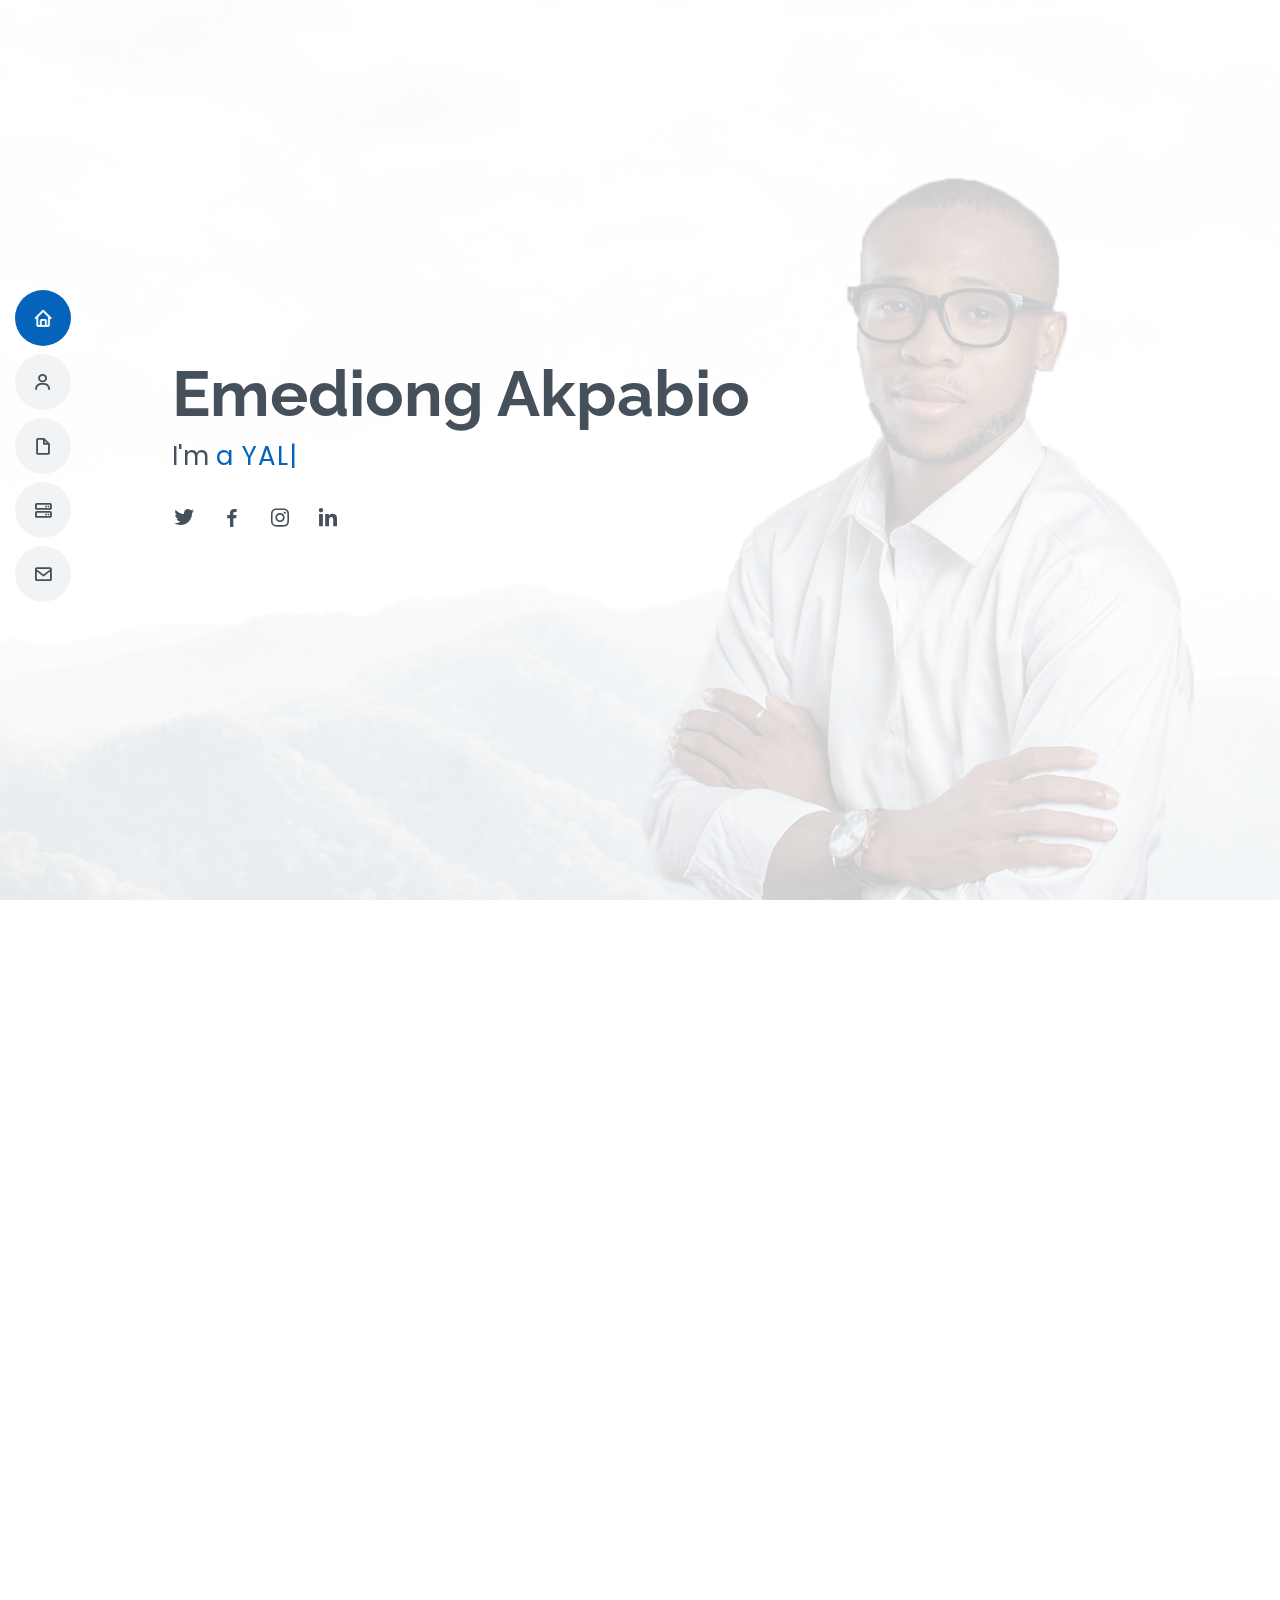
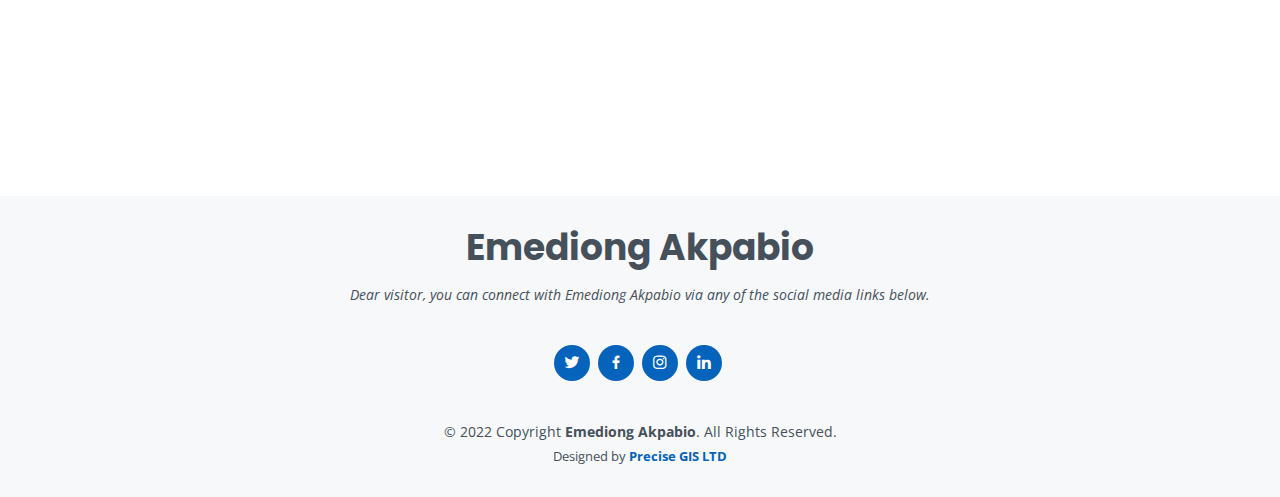
==== index.html @ 91c38437 "updates" ====
<!DOCTYPE html>
<html lang="en">

<head>
  <meta charset="utf-8">
  <meta content="width=device-width, initial-scale=1.0" name="viewport">

  <title>Emediong Akpabio</title>
  <meta content="Human & Gender Rights Activist | Member, African Union - UNICEF YRG | Child Protection || Member, FII Geneva |
  Talks about #policyreform and #genderequality" name="description">
  <meta content="" name="keywords">

  <!-- Favicons -->
  <link href="assets/img/favicon.svg" rel="icon">
  <link href="assets/img/apple-touch-icon.svg" rel="apple-touch-icon">

  <!-- Google Fonts -->
  <link href="https://fonts.googleapis.com/css?family=Open+Sans:300,300i,400,400i,600,600i,700,700i|Raleway:300,300i,400,400i,500,500i,600,600i,700,700i|Poppins:300,300i,400,400i,500,500i,600,600i,700,700i" rel="stylesheet">

  <!-- Vendor CSS Files -->
  <link href="assets/vendor/aos/aos.css" rel="stylesheet">
  <link href="assets/vendor/bootstrap/css/bootstrap.min.css" rel="stylesheet">
  <link href="assets/vendor/bootstrap-icons/bootstrap-icons.css" rel="stylesheet">
  <link href="assets/vendor/boxicons/css/boxicons.min.css" rel="stylesheet">
  <link href="assets/vendor/glightbox/css/glightbox.min.css" rel="stylesheet">
  <link href="assets/vendor/swiper/swiper-bundle.min.css" rel="stylesheet">

  <!-- Template Main CSS File -->
  <link href="assets/css/style.css" rel="stylesheet">

  <!-- =======================================================
  * Template Name: MyResume - v4.7.0
  * Template URL: https://bootstrapmade.com/free-html-bootstrap-template-my-resume/
  * Author: BootstrapMade.com
  * License: https://bootstrapmade.com/license/
  ======================================================== -->
</head>

<body>

  <!-- ======= Mobile nav toggle button ======= -->
  <!-- <button type="button" class="mobile-nav-toggle d-xl-none"><i class="bi bi-list mobile-nav-toggle"></i></button> -->
  <i class="bi bi-list mobile-nav-toggle d-xl-none"></i>
  <!-- ======= Header ======= -->
  <header id="header" class="d-flex flex-column justify-content-center">

    <!-- <div id="logo">
      
      <a href="index.html"><img src="assets/img/logo.svg" alt="" style="height: 30px; width: 118;"></a>
    </div> -->
    
    <nav id="navbar" class="navbar nav-menu">
      <ul>
        <li><a href="#hero" class="nav-link scrollto active"><i class="bx bx-home"></i> <span>Home</span></a></li>
        <li><a href="#about" class="nav-link scrollto"><i class="bx bx-user"></i> <span>About</span></a></li>
        <li><a href="#facts" class="nav-link scrollto"><i class="bx bx-file-blank"></i> <span>Campaign & Advocacy</span></a></li>
        <!-- <li><a href="#portfolio" class="nav-link scrollto"><i class="bx bx-book-content"></i> <span>Portfolio</span></a></li> -->
        <li><a href="#services" class="nav-link scrollto"><i class="bx bx-server"></i> <span>Donate</span></a></li>
        <li><a href="#contact" class="nav-link scrollto"><i class="bx bx-envelope"></i> <span>Contact</span></a></li>
      </ul>
    </nav><!-- .nav-menu -->

  </header><!-- End Header -->

  <!-- ======= Hero Section ======= -->
  <section id="hero" class="d-flex flex-column justify-content-center">
    <div class="container" data-aos="zoom-in" data-aos-delay="100">
      <h1>Emediong Akpabio</h1>
      <p>I'm <span class="typed" data-typed-items="a YALI RLC West Africa fellow, a Youth in Motion fellow, a CivicHive fellow, a FII Geneva Member, an African Union Youth"></span></p>
      <div class="social-links">
        <a href="https://twitter.com/EmediongAkpabio" class="twitter" target="_blank"><i class="bx bxl-twitter"></i></a>
        <a href="https://facebook.com/emediong.akpabio" class="facebook" target="_blank"><i class="bx bxl-facebook"></i></a>
        <a href="https://instagram.com/emediong_aa" class="instagram" target="_blank"><i class="bx bxl-instagram"></i></a>
        <!-- <a href="#" class="google-plus"><i class="bx bxl-skype"></i></a> -->
        <a href="https://www.linkedin.com/in/emediongakpabio" class="linkedin" target="_blank"><i class="bx bxl-linkedin"></i></a>
      </div>
    </div>
  </section><!-- End Hero -->

  <main id="main">

    <!-- ======= About Section ======= -->
    <section id="about" class="about">
      <div class="container" data-aos="fade-up">

        <div class="section-title">
          <h2>About</h2>
          <p>Emediong Akpabio is a human rights and gender activist who has worked on cross-cutting issues in the development space. His advocacy has covered areas of gender equality, human rights, peace and security, child protection, intersectional feminism and social justice.</p>
        </div>

        <div class="row">
          <div class="col-lg-4">
            <img src="assets/img/profile-img.jpg" class="img-fluid" alt="">
          </div>
          <div class="col-lg-8 pt-4 pt-lg-0 content">
            <h3>Emediong Akpabio</h3>
            <br>
            <!-- <p class=" p fst-italic">
              Emediong Akpabio is a human rights and gender activist who has worked on cross-cutting issues in the development space. His advocacy has covered areas of gender equality, human rights, peace and security, child protection, intersectional feminism and social justice. 
            </p> -->
            <div class="row">
              <div class="col-lg-6">
                <ul>
                  <!-- <li><i class="bi bi-chevron-right"></i> <strong>Birthday:</strong> <span>1st May</span></li> -->
                  <li><i class="bi bi-chevron-right"></i> <strong>Email:</strong> <span>emediongmax@gmail.com</span></li>
                  <li><i class="bi bi-chevron-right"></i> <strong>Website:</strong> <span>www.emediongakpabio.com</span></li>
                  <!-- <li><i class="bi bi-chevron-right"></i> <strong>Phone:</strong> <span>+234 818 455 4433</span></li> -->
                  <li><i class="bi bi-chevron-right"></i> <strong>LGA:</strong> <span>Uruan LGA</span></li>
                  <li><i class="bi bi-chevron-right"></i> <strong>Political Ambition:</strong> <span>Member Representing Uruan State Constituency</span></li>
                </ul>
              </div>
              <div class="col-lg-6">
                <ul>
                  <!-- <li><i class="bi bi-chevron-right"></i> <strong>Age:</strong> <span>30</span></li>
                  <li><i class="bi bi-chevron-right"></i> <strong>Degree:</strong> <span>Master</span></li>
                  <li><i class="bi bi-chevron-right"></i> <strong>PhEmailone:</strong> <span>email@example.com</span></li>
                  <li><i class="bi bi-chevron-right"></i> <strong>Freelance:</strong> <span>Available</span></li> -->
                </ul>
              </div>
            </div>
            <!-- <h4>Leadership</h4>
            <p>
              <i class="bi bi-chevron-right"></i><b>Coordinator</b>, United States Government Exchange Alumni Association in Oyo State.<br>
              <i class="bi bi-chevron-right"></i><b>President</b>, YALI RLC Nigeria.<br>
              <i class="bi bi-chevron-right"></i><b>Speaker</b>, Faculty of Environmental Students Association (FESSA) University of Uyo 2015.
            </p> -->
          </div>
        </div><br><br><br>

        <div class="section-title ">
          <!-- <h2>His Political Ambition</h2> -->
          <p
            style="font-weight: 700;
            font-size: 26px;
            color: #728394;
            float:left">
            Emediong's Political Ambition
          </p><br><br>
          <p style="text-align: justify;
          text-justify: inter-word;">Emediong is an aspiring diplomat and global young leader who has served in many leadership positions in Nigeria and Africa and is currently building a community of over 230 young changemakers and aspring diplomats from 16 countries for peer-peer learning, Idea sharing and collaboration.
          </p><br>
          <button class="btn btn-outline-primary" style="float: left; text-justify: inter-word;" type="button" ><a href="ambition.html" target="_blank">Click here to learn more...</a>
          
          </button>
          
        </div>

        
     

      </div>
    </section>
    <!-- End About Section -->

    <!-- Leadership -->
    <section id="about" class="about">
      <div class="container" data-aos="fade-up">

        <div class="section-title">
          <h2>Leadership</h2>
          <p>"If your actions inspire others to dream more, learn more, do more and become more, you are a leader."
            -John Quincy Adams
          </p>
        </div>

        <div class="row">
          <!-- <div class="col-lg-4">
            <img src="assets/img/profile-img.jpg" class="img-fluid" alt="">
          </div> -->
          <div class=" content">
            <!-- <h3>Emediong Akpabio</h3>
            <p class="fst-italic">
              Lorem ipsum dolor sit amet, consectetur adipiscing elit, sed do eiusmod tempor incididunt ut labore et dolore
              magna aliqua.
            </p> -->
            <div class="row">
              <div class="col">
                <ul class="info">
                  <li><i class="bi bi-check-circle"></i>Coordinator, United States Government Exchange Alumni Association in Oyo State.</li>
                  <li><i class="bi bi-check-circle"></i>Advisory Board Member, YALI RLC Nigeria.<br>
                  <li><i class="bi bi-check-circle"></i>Speaker, Faculty of Environmental Students Association (FESSA) University of Uyo 2015.
                 
                </ul>
              </div>
              
            </div>
            <br><br>
            <h4 class="pa">PROJECTS</h4>

            <div class="row">
              <div class="col">
                <ul class="info">
                  <li><i class="bi bi-check-circle"></i>Assessing the status of children's rights in Nigeria</li>
                  
                 
                </ul>
              </div>
              
            </div>
            
          </div>
        </div>
      </div>
    </section>

    <!--End of Leadership -->

    <!-- ======= Campaigns & Avocacy Section ======= -->
    <section id="facts" class="about">
      <div class="container" data-aos="fade-up">

        <div class="section-title">
          <h2>Campaign & Advocacy</h2>
          <p>"My ambition is a statement of purpose for every young person out there"</p>
        </div>

        <div class="row">
          <div class="col-lg-4">
            <img src="assets/img/campaign-img.jpeg"  class="img-fluid" alt="">
          </div>
          <div class="col-lg-8 pt-4 pt-lg-0 content">
            <!-- <h3>Emediong Akpabio</h3>
            <p class="fst-italic">
              Lorem ipsum dolor sit amet, consectetur adipiscing elit, sed do eiusmod tempor incididunt ut labore et dolore
              magna aliqua.
            </p> -->
            <div class="row">
              <div class="col">
                <ul class="info">
                  <li><i class="bi bi-check-circle"></i> African Charter on the Rights and Welfare of the Child (ACRWC30)</li>
                  <li><i class="bi bi-check-circle"></i> Nigeria Digital Rights and Freedom Bill</li>
                  <li><i class="bi bi-check-circle"></i> African Charter for Democracy Election Governance (ACDEG)</li>
                  <li><i class="bi bi-check-circle"></i> United Nations Security Council Resolution 2250
                  <li><i class="bi bi-check-circle"></i> African Union Youth Charter</li>
                  <li><i class="bi bi-check-circle"></i> End Child Marriage (Agenda2030 & 2063)</li>
                  <li><i class="bi bi-check-circle"></i> AKDF Bill, Silencing the Guns</li>
                  <li><i class="bi bi-check-circle"></i> Not - too - young - to - Run Bill</li>
                </ul>
              </div>
              
            </div>
            
          </div>
        </div>
      </div>
    </section>
    <!-- End Facts Section -->

    <!-- Leadership -->
    <section id="about" class="about">
      <div class="container" data-aos="fade-up">

        <div class="section-title">
          <h2>Articles & Reports</h2>
          <p>
            Emediong Akpabio has co-authored some articles and He is a member of the African Union UNICEF Youth Reference Group which supports multilateral strategy towards protecting children from early child marriage in Africa.
          </p>
        </div>

        <div class="row">
          <div class="content">
            <div class="row">
              <div>
                <ul class="info">
                  <li><i class="bi bi-check-circle"></i>
                    <a href="https://www.rightsofequality.com/feminists-lens-on-impact-of-the-african-continental-free-trade-agreement-affcta-on-women-gender-mainstreaming/" target="_blank">
                    Feminists Lens On Impact Of The African Continental Free Trade Agreement (AfCFTA) On Women: Gender Mainstreaming.
                    </a>
                  </li>
                  <li><i class="bi bi-check-circle"></i>
                    <a href="https://www.researchgate.net/publication/344748868_IAPSS-UN75_Consultation_Report_on_Youth_Peace_and_Development_in_Africa" target="_blank">
                    Youth, Peace and Development in Africa, Contributor, IAPSS-UN75 Virtual Dialogue
                    </a>
                  </li>
                  <li><i class="bi bi-check-circle"></i>
                    <a href="https://politics4her.com/2021/06/08/turkey-slams-on-women-a-basic-violation-of-human-rights/" target="_blank">
                    Turkey Slams on Women: A Basic Violation of Human Rights, Author, Politics4Her
                    </a>
                  </li>
                 
                </ul>
              </div>
              
            </div>
          </div>
        </div>
      </div>
    </section>

    <!--End of Articles -->

    

    

    <!-- ======= Services Section ======= -->
    <section id="services" class="services">
      <div class="container" data-aos="fade-up">

        <div class="section-title">
          <h2>Donate</h2>
          <p>We are currently running a fundraising campaign for our vision, as we believe this is the best route to avoid Godfatherism and adoption from the very system we want to change. To support our project and play a role in shaping the future of youth representation in Nigeria.</p>
        </div>

        <div class="row">

          <div class="col-lg-4 col-md-6 d-flex align-items-stretch" data-aos="zoom-in" data-aos-delay="100">
            <div class="icon-box iconbox-blue">
              <div class="icon">
                <svg width="100" height="100" viewBox="0 0 600 600" xmlns="http://www.w3.org/2000/svg">
                  <path stroke="none" stroke-width="0" fill="#f5f5f5" d="M300,521.0016835830174C376.1290562159157,517.8887921683347,466.0731472004068,529.7835943286574,510.70327084640275,468.03025145048787C554.3714126377745,407.6079735673963,508.03601936045806,328.9844924480964,491.2728898941984,256.3432110539036C474.5976632858925,184.082847569629,479.9380746630129,96.60480741107993,416.23090153303,58.64404602377083C348.86323505073057,18.502131276798302,261.93793281208167,40.57373210992963,193.5410806939664,78.93577620505333C130.42746243093433,114.334589627462,98.30271207620316,179.96522072025542,76.75703585869454,249.04625023123273C51.97151888228291,328.5150500222984,13.704378332031375,421.85034740162234,66.52175969318436,486.19268352777647C119.04800174914682,550.1803526380478,217.28368757567262,524.383925680826,300,521.0016835830174"></path>
                </svg>
                <i class='bx bxs-bank'></i>
              </div>
              <h4><a href="">Donate in Naira</a></h4>
              <p>Emediong Akpabio</p>
              <p>2214161678</p>
              <p>Zenith Bank</p>
              <p style="opacity: 0%;">Voluptatum deleniti atque corrupti quos dolores et quas molestias excepturi           </p>
            </div>
          </div>

          <div class="col-lg-4 col-md-6 d-flex align-items-stretch mt-4 mt-md-0" data-aos="zoom-in" data-aos-delay="200">
            <div class="icon-box iconbox-orange ">
              <div class="icon">
                <svg width="100" height="100" viewBox="0 0 600 600" xmlns="http://www.w3.org/2000/svg">
                  <path stroke="none" stroke-width="0" fill="#f5f5f5" d="M300,582.0697525312426C382.5290701553225,586.8405444964366,449.9789794690241,525.3245884688669,502.5850820975895,461.55621195738473C556.606425686781,396.0723002908107,615.8543463187945,314.28637112970534,586.6730223649479,234.56875336149918C558.9533121215079,158.8439757836574,454.9685369536778,164.00468322053177,381.49747125262974,130.76875717737553C312.15926192815925,99.40240125094834,248.97055460311594,18.661163978235184,179.8680185752513,50.54337015887873C110.5421016452524,82.52863877960104,119.82277516462835,180.83849132639028,109.12597500060166,256.43424936330496C100.08760227029461,320.3096726198365,92.17705696193138,384.0621239912766,124.79988738764834,439.7174275375508C164.83382741302287,508.01625554203684,220.96474134820875,577.5009287672846,300,582.0697525312426"></path>
                </svg>
                <i class='bx bx-credit-card' ></i>
              </div>
              <h4><a href="">Donate in Dollar</a></h4>
              <p><b>Paypal</b></p>
              <p>Fund Raiser For Emediong Akpabio</p>
              <p><a href="https://www.paypal.com/pools/c/8IidreLpJu" target="_blank">www.paypal.com/pools/c/8IidreLpJu</a></p>
              <!-- <p>Platform: SendWave</p>
              <p>Location: Nigeria</p> -->
              <p style="opacity: 0%;">Duis aute irure dolor in reprehenderit in voluptate velit esse cillum dolore</p>
            </div>
          </div>

          <div class="col-lg-4 col-md-6 d-flex align-items-stretch mt-4 mt-lg-0" data-aos="zoom-in" data-aos-delay="300">
            <div class="icon-box iconbox-pink">
              <div class="icon">
                <svg width="100" height="100" viewBox="0 0 600 600" xmlns="http://www.w3.org/2000/svg">
                  <path stroke="none" stroke-width="0" fill="#f5f5f5" d="M300,541.5067337569781C382.14930387511276,545.0595476570109,479.8736841581634,548.3450877840088,526.4010558755058,480.5488172755941C571.5218469581645,414.80211281144784,517.5187510058486,332.0715597781072,496.52539010469104,255.14436215662573C477.37192572678356,184.95920475031193,473.57363656557914,105.61284051026155,413.0603344069578,65.22779650032875C343.27470386102294,18.654635553484475,251.2091493199835,5.337323636656869,175.0934190732945,40.62881213300186C97.87086631185822,76.43348514350839,51.98124368387456,156.15599469081315,36.44837278890362,239.84606092416172C21.716077023791087,319.22268207091537,43.775223500013084,401.1760424656574,96.891909868211,461.97329694683043C147.22146801428983,519.5804099606455,223.5754009179313,538.201503339737,300,541.5067337569781"></path>
                </svg>
                <i class='bx bxl-bitcoin' ></i>
              </div>
              <h4><a href="">Donate in BTC</a></h4>
              <p>
                <b>Bitcoin Address</b>
              </p>
              <p>bc1qvmxkzsduscsg9lqaeng4zc9rux3d0cfua3q084</p>
              <p style="opacity: 0%;">Excepteur sint occaecat cupidatat non proident, sunt in culpa qui officia</p>
            </div>
          </div>

          <div class="col-lg-4 col-md-6 d-flex align-items-stretch mt-4" data-aos="zoom-in" data-aos-delay="100">
            <div class="icon-box iconbox-yellow">
              <div class="icon">
                <svg width="100" height="100" viewBox="0 0 600 600" xmlns="http://www.w3.org/2000/svg">
                  <path stroke="none" stroke-width="0" fill="#f5f5f5" d="M300,503.46388370962813C374.79870501325706,506.71871716319447,464.8034551963731,527.1746412648533,510.4981551193396,467.86667711651364C555.9287308511215,408.9015244558933,512.6030010748507,327.5744911775523,490.211057578863,256.5855673507754C471.097692560561,195.9906835881958,447.69079081568157,138.11976852964426,395.19560036434837,102.3242989838813C329.3053358748298,57.3949838291264,248.02791733380457,8.279543830951368,175.87071277845988,42.242879143198664C103.41431057327972,76.34704239035025,93.79494320519305,170.9812938413882,81.28167332365135,250.07896920659033C70.17666984294237,320.27484674793965,64.84698225790005,396.69656628748305,111.28512138212992,450.4950937839243C156.20124167950087,502.5303643271138,231.32542653798444,500.4755392045468,300,503.46388370962813"></path>
                </svg>
                <i class='bx bx-wallet' ></i>
              </div>
              <h4><a href="">Donate in USDT</a></h4>
              <p>
                <b>USDT BEP20</b>
              </p>
              <p>0x9B4C5da5817145150Ee1302DDc52FF42453feE03</p>
              <p style="opacity: 0%;">At vero eos et accusamus et iusto odio dignissimos ducimus qui blanditiis</p>
            </div>
          </div>

          <div class="col-lg-4 col-md-6 d-flex align-items-stretch mt-4" data-aos="zoom-in" data-aos-delay="200">
            <div class="icon-box iconbox-red">
              <div class="icon">
                <svg width="100" height="100" viewBox="0 0 600 600" xmlns="http://www.w3.org/2000/svg">
                  <path stroke="none" stroke-width="0" fill="#f5f5f5" d="M300,532.3542879108572C369.38199826031484,532.3153073249985,429.10787420159085,491.63046689027357,474.5244479745417,439.17860296908856C522.8885846962883,383.3225815378663,569.1668002868075,314.3205725914397,550.7432151929288,242.7694973846089C532.6665558377875,172.5657663291529,456.2379748765914,142.6223662098291,390.3689995646985,112.34683881706744C326.66090330228417,83.06452184765237,258.84405631176094,53.51806209861945,193.32584062364296,78.48882559362697C121.61183558270385,105.82097193414197,62.805066853699245,167.19869350419734,48.57481801355237,242.6138429142374C34.843463184063346,315.3850353017275,76.69343916112496,383.4422959591041,125.22947124332185,439.3748458443577C170.7312796277747,491.8107796887764,230.57421082200815,532.3932930995766,300,532.3542879108572"></path>
                </svg>
                <i class='bx bx-wallet' ></i>
              </div>
              <h4><a href="">Donate in ETH</a></h4>
              <p>
                <b>ETH</b>
              </p>
              <p>0x9B4C5da5817145150Ee1302DDc52FF42453feE03</p>
              <p style="opacity: 0%;">Quis consequatur saepe eligendi voluptatem consequatur dolor consequuntur</p>
            </div>
          </div>

          <div class="col-lg-4 col-md-6 d-flex align-items-stretch mt-4" data-aos="zoom-in" data-aos-delay="300">
            <div class="icon-box iconbox-teal">
              <div class="icon">
                <svg width="100" height="100" viewBox="0 0 600 600" xmlns="http://www.w3.org/2000/svg">
                  <path stroke="none" stroke-width="0" fill="#f5f5f5" d="M300,566.797414625762C385.7384707136149,576.1784315230908,478.7894351017131,552.8928747891023,531.9192734346935,484.94944893311C584.6109503024035,417.5663521118492,582.489472248146,322.67544863468447,553.9536738515405,242.03673114598146C529.1557734026468,171.96086150256528,465.24506316201064,127.66468636344209,395.9583748389544,100.7403814666027C334.2173773831606,76.7482773500951,269.4350130405921,84.62216499799875,207.1952322260088,107.2889140133804C132.92018162631612,134.33871894543012,41.79353780512637,160.00259165414826,22.644507872594943,236.69541883565114C3.319112789854554,314.0945973066697,72.72355303640163,379.243833228382,124.04198916343866,440.3218312028393C172.9286146004772,498.5055451809895,224.45579914871206,558.5317968840102,300,566.797414625762"></path>
                </svg>
                <i class='bx bx-money' ></i>
              </div>
              <h4><a href="">Donate in BNB</a></h4>
              <p>
                <b>BNB BEP20</b>
              </p>
              <p>0x9B4C5da5817145150Ee1302DDc52FF42453feE03</p>
              <p style="opacity: 0%;">Modi nostrum vel laborum. Porro fugit error sit minus sapiente sit aspernatur</p>
            </div>
          </div>

        </div>

      </div>
    </section>
    <!-- End Services Section -->

    <!-- ======= Testimonials Section ======= -->
    <!-- <section id="testimonials" class="testimonials section-bg">
      <div class="container" data-aos="fade-up">

        <div class="section-title">
          <h2>Testimonials</h2>
        </div>

        <div class="testimonials-slider swiper" data-aos="fade-up" data-aos-delay="100">
          <div class="swiper-wrapper"> -->

            <!-- <div class="swiper-slide">
              <div class="testimonial-item">
                <img src="assets/img/testimonials/testimonials-1.jpg" class="testimonial-img" alt="">
                <h3>Saul Goodman</h3>
                <h4>Ceo &amp; Founder</h4>
                <p>
                  <i class="bx bxs-quote-alt-left quote-icon-left"></i>
                  Proin iaculis purus consequat sem cure digni ssim donec porttitora entum suscipit rhoncus. Accusantium quam, ultricies eget id, aliquam eget nibh et. Maecen aliquam, risus at semper.
                  <i class="bx bxs-quote-alt-right quote-icon-right"></i>
                </p>
              </div>
            </div> -->
            <!-- End testimonial item -->

            <!-- <div class="swiper-slide">
              <div class="testimonial-item">
                <img src="assets/img/testimonials/testimonials-2.jpg" class="testimonial-img" alt="">
                <h3>Sara Wilsson</h3>
                <h4>Designer</h4>
                <p>
                  <i class="bx bxs-quote-alt-left quote-icon-left"></i>
                  Export tempor illum tamen malis malis eram quae irure esse labore quem cillum quid cillum eram malis quorum velit fore eram velit sunt aliqua noster fugiat irure amet legam anim culpa.
                  <i class="bx bxs-quote-alt-right quote-icon-right"></i>
                </p>
              </div>
            </div> -->
            <!-- End testimonial item -->

            <!-- <div class="swiper-slide">
              <div class="testimonial-item">
                <img src="assets/img/testimonials/testimonials-3.jpg" class="testimonial-img" alt="">
                <h3>Jena Karlis</h3>
                <h4>Store Owner</h4>
                <p>
                  <i class="bx bxs-quote-alt-left quote-icon-left"></i>
                  Enim nisi quem export duis labore cillum quae magna enim sint quorum nulla quem veniam duis minim tempor labore quem eram duis noster aute amet eram fore quis sint minim.
                  <i class="bx bxs-quote-alt-right quote-icon-right"></i>
                </p>
              </div>
            </div> -->
            <!-- End testimonial item -->

            <!-- <div class="swiper-slide">
              <div class="testimonial-item">
                <img src="assets/img/testimonials/testimonials-4.jpg" class="testimonial-img" alt="">
                <h3>Matt Brandon</h3>
                <h4>Freelancer</h4>
                <p>
                  <i class="bx bxs-quote-alt-left quote-icon-left"></i>
                  Fugiat enim eram quae cillum dolore dolor amet nulla culpa multos export minim fugiat minim velit minim dolor enim duis veniam ipsum anim magna sunt elit fore quem dolore labore illum veniam.
                  <i class="bx bxs-quote-alt-right quote-icon-right"></i>
                </p>
              </div>
            </div> -->
            <!-- End testimonial item -->

            <!-- <div class="swiper-slide">
              <div class="testimonial-item">
                <img src="assets/img/testimonials/testimonials-5.jpg" class="testimonial-img" alt="">
                <h3>John Larson</h3>
                <h4>Entrepreneur</h4>
                <p>
                  <i class="bx bxs-quote-alt-left quote-icon-left"></i>
                  Quis quorum aliqua sint quem legam fore sunt eram irure aliqua veniam tempor noster veniam enim culpa labore duis sunt culpa nulla illum cillum fugiat legam esse veniam culpa fore nisi cillum quid.
                  <i class="bx bxs-quote-alt-right quote-icon-right"></i>
                </p>
              </div>
            </div> -->
            <!-- End testimonial item -->

          <!-- </div>
          <div class="swiper-pagination"></div>
        </div>

      </div>
    </section> -->
    <!-- End Testimonials Section -->

    <!-- ======= Contact Section ======= -->
    <section id="contact" class="contact">
      <div class="container" data-aos="fade-up">

        <div class="section-title">
          <h2>Contact</h2>
        </div>

        <div class="row mt-1">

          <div class="col-lg-4">
            <div class="info">
              <div class="address">
                <i class="bi bi-geo-alt"></i>
                <h4>Location:</h4>
                <p>5.0345° N, 7.9282° E</p>
              </div>

              <div class="email">
                <i class="bi bi-envelope"></i>
                <h4>Email:</h4>
                <p>emediongmax@gmail.com</p>
              </div>

              <!-- <div class="phone">
                <i class="bi bi-phone"></i>
                <h4>Call:</h4>
                <p>+234 818 554 5535</p>
              </div> -->

            </div>

          </div>

          <div class="col-lg-8 mt-5 mt-lg-0">

            <form  class="php-email-form" netlify>
              <div class="row">
                <div class="col-md-6 form-group">
                  <input type="text" name="name" class="form-control" id="name" placeholder="Your Name" required>
                </div>
                <div class="col-md-6 form-group mt-3 mt-md-0">
                  <input type="email" class="form-control" name="email" id="email" placeholder="Your Email" required>
                </div>
              </div>
              <div class="form-group mt-3">
                <input type="text" class="form-control" name="subject" id="subject" placeholder="Subject" required>
              </div>
              <div class="form-group mt-3">
                <textarea class="form-control" name="message" rows="5" placeholder="Message" required></textarea>
              </div>
              <div class="my-3">
                <div class="loading">Loading</div>
                <div class="error-message"></div>
                <div class="sent-message">Your message has been sent. Thank you!</div>
              </div>
              <div class="text-center"><button type="submit">Send Message</button></div>
            </form>

          </div>

        </div>

      </div>
    </section><!-- End Contact Section -->

  </main><!-- End #main -->

  <!-- ======= Footer ======= -->
  <footer id="footer">
    <div class="container">
      <h3>Emediong Akpabio</h3>
      <p>Dear visitor, you can connect with Emediong Akpabio via any of the social media links below.</p>
      <div class="social-links">
        <a href="https://twitter.com/EmediongAkpabio" class="twitter" target="_blank"><i class="bx bxl-twitter"></i></a>
        <a href="https://facebook.com/emediong.akpabio" class="facebook" target="_blank"><i class="bx bxl-facebook"></i></a>
        <a href="https://instagram.com/emediong_aa" class="instagram" target="_blank"><i class="bx bxl-instagram"></i></a>
        <!-- <a href="#" class="google-plus"><i class="bx bxl-skype"></i></a> -->
        <a href="https://www.linkedin.com/in/emediongakpabio" class="linkedin" target="_blank"><i class="bx bxl-linkedin"></i></a>
      </div>
      <div class="copyright">
        &copy; 2022 Copyright<strong><span> Emediong Akpabio</span></strong>. All Rights Reserved.
      </div>
      <div class="credits">
        Designed by <a href="https://precisegis.com.ng" target="_blank"><b>Precise GIS LTD</b></a>
      </div>
    </div>
  </footer><!-- End Footer -->

  <div id="preloader"></div>
  <a href="#" class="back-to-top d-flex align-items-center justify-content-center"><i class="bi bi-arrow-up-short"></i></a>

  <!-- Vendor JS Files -->
  <script src="assets/vendor/purecounter/purecounter.js"></script>
  <script src="assets/vendor/aos/aos.js"></script>
  <script src="assets/vendor/bootstrap/js/bootstrap.bundle.min.js"></script>
  <script src="assets/vendor/glightbox/js/glightbox.min.js"></script>
  <script src="assets/vendor/isotope-layout/isotope.pkgd.min.js"></script>
  <script src="assets/vendor/swiper/swiper-bundle.min.js"></script>
  <script src="assets/vendor/typed.js/typed.min.js"></script>
  <script src="assets/vendor/waypoints/noframework.waypoints.js"></script>
  <script src="assets/vendor/php-email-form/validate.js"></script>

  <!-- Template Main JS File -->
  <script src="assets/js/main.js"></script>

</body>

</html>
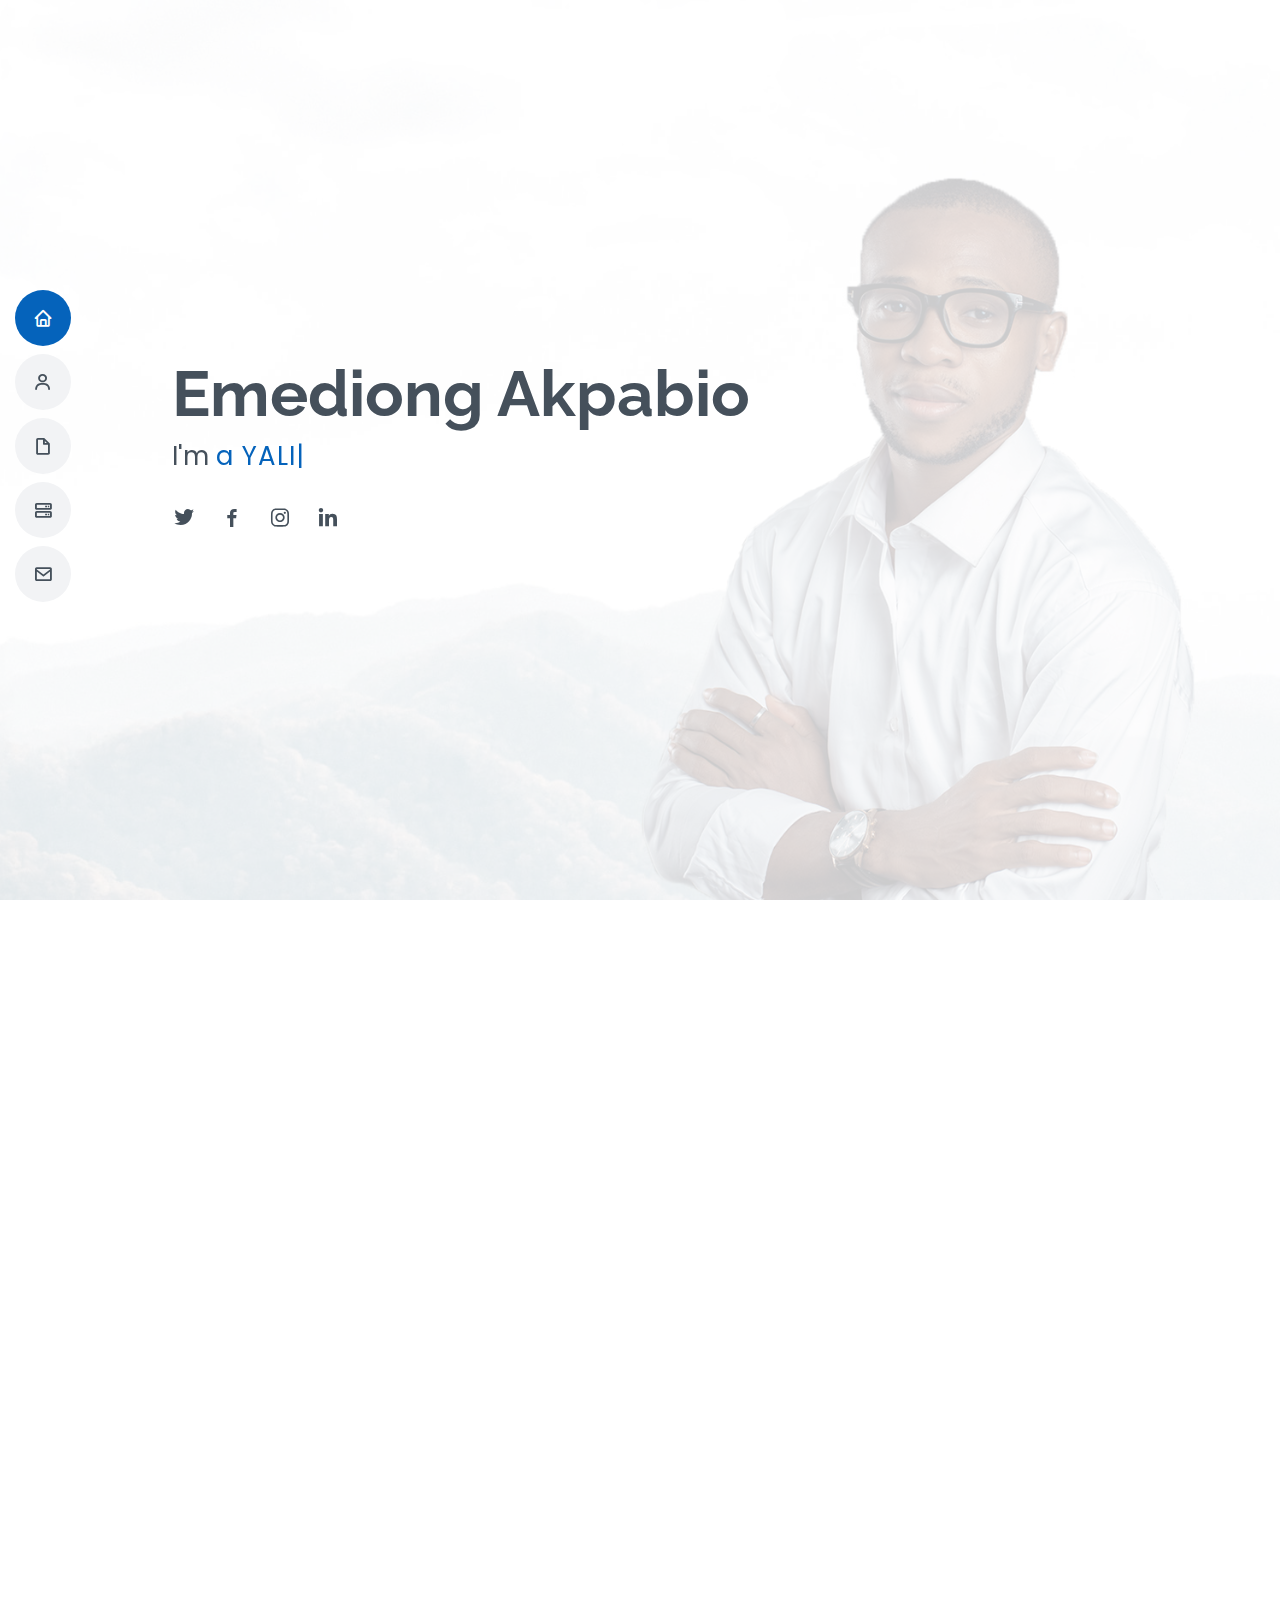
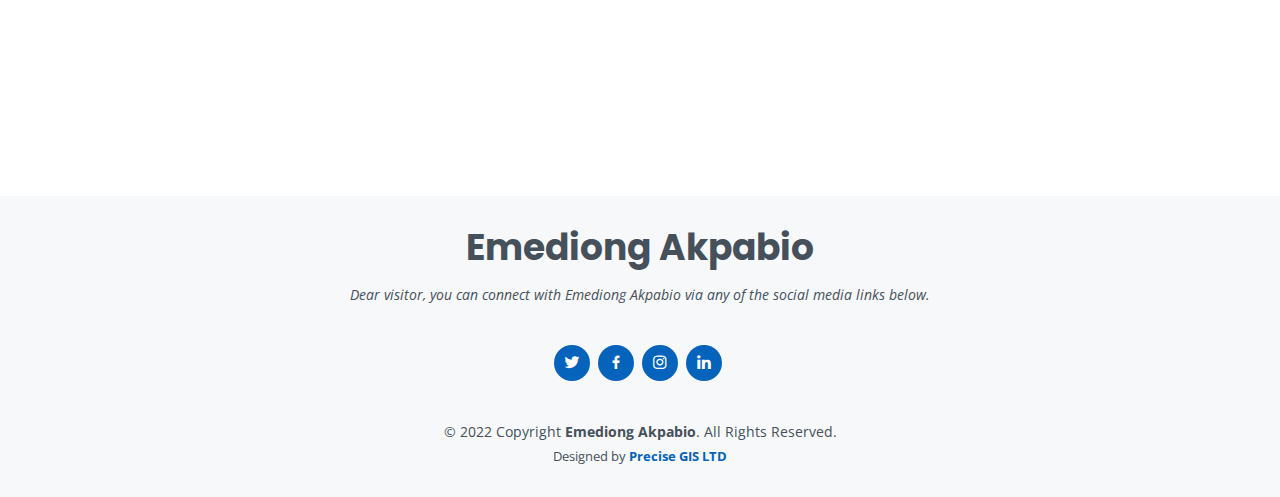
==== commit 4e71f485: "updates again" ====
--- a/index.html
+++ b/index.html
@@ -106,7 +106,7 @@
                   <li><i class="bi bi-chevron-right"></i> <strong>Website:</strong> <span>www.emediongakpabio.com</span></li>
                   <!-- <li><i class="bi bi-chevron-right"></i> <strong>Phone:</strong> <span>+234 818 455 4433</span></li> -->
                   <li><i class="bi bi-chevron-right"></i> <strong>LGA:</strong> <span>Uruan LGA</span></li>
-                  <li><i class="bi bi-chevron-right"></i> <strong>Political Ambition:</strong> <span>Member Representing Uruan State Constituency</span></li>
+                  <li><i class="bi bi-chevron-right"></i> <strong>Political Ambition:</strong> <span>Member Representing Uruan State Constituency, Akwa Ibom State House of Assembly</span></li>
                 </ul>
               </div>
               <div class="col-lg-6">
@@ -137,7 +137,7 @@
             Emediong's Political Ambition
           </p><br><br>
           <p style="text-align: justify;
-          text-justify: inter-word;">Emediong is an aspiring diplomat and global young leader who has served in many leadership positions in Nigeria and Africa and is currently building a community of over 230 young changemakers and aspring diplomats from 16 countries for peer-peer learning, Idea sharing and collaboration.
+          text-justify: inter-word;">Emediong is an aspiring diplomat and global young leader who has served in many leadership positions in Nigeria and Africa and is currently building a community of over 230 young changemakers and aspiring diplomats from 16 countries for peer to peer learning, Idea sharing and collaboration.
           </p><br>
           <button class="btn btn-outline-primary" style="float: left; text-justify: inter-word;" type="button" ><a href="ambition.html" target="_blank">Click here to learn more...</a>
           
@@ -159,7 +159,7 @@
         <div class="section-title">
           <h2>Leadership</h2>
           <p>"If your actions inspire others to dream more, learn more, do more and become more, you are a leader."
-            -John Quincy Adams
+            <b>-John Quincy Adams</b>
           </p>
         </div>
 
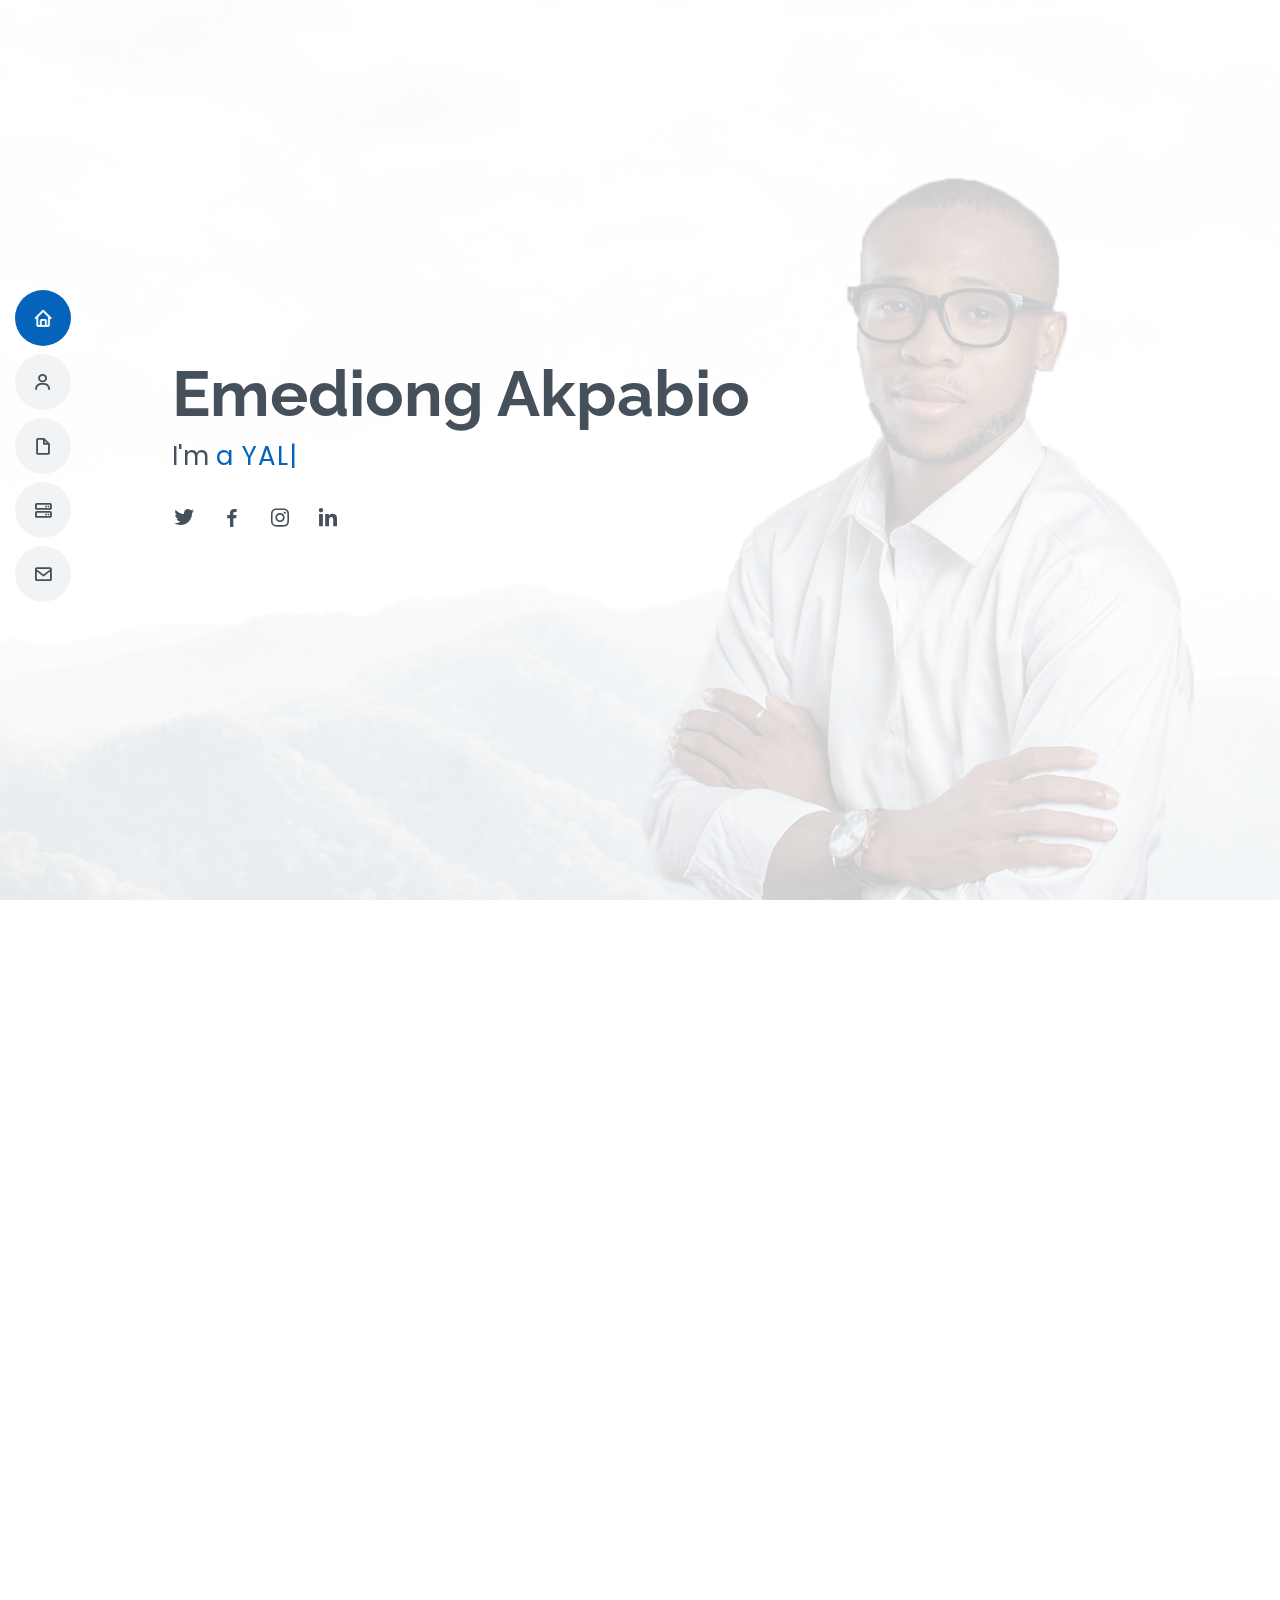
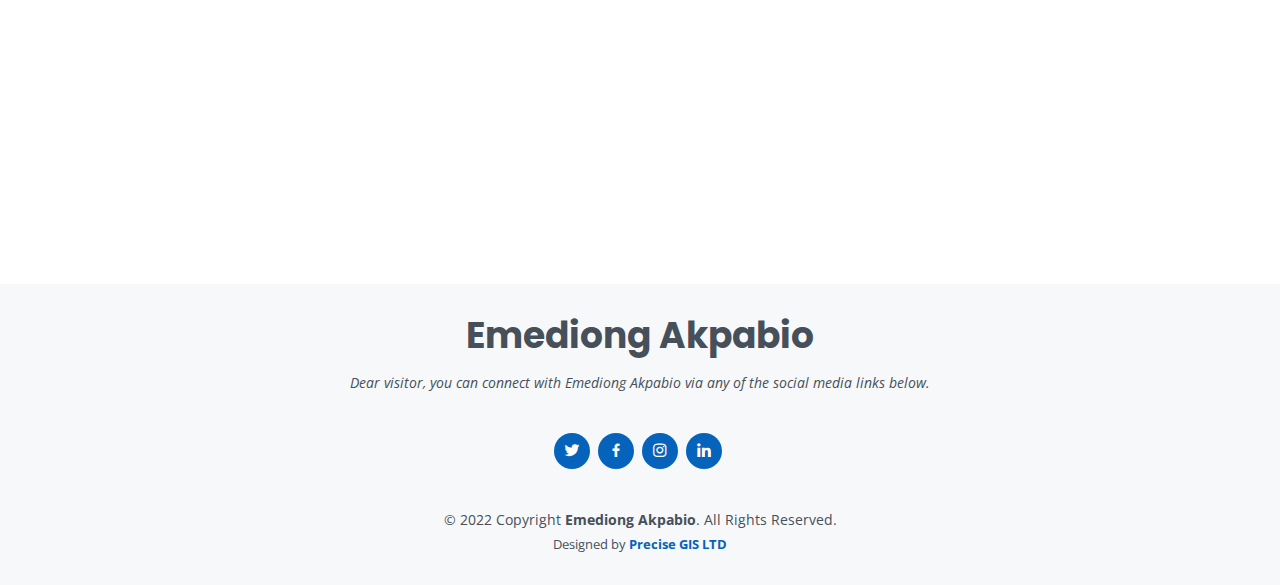
==== commit 746ebed7: "added new stuff" ====
--- a/index.html
+++ b/index.html
@@ -269,12 +269,22 @@
                   </li>
                   <li><i class="bi bi-check-circle"></i>
                     <a href="https://www.researchgate.net/publication/344748868_IAPSS-UN75_Consultation_Report_on_Youth_Peace_and_Development_in_Africa" target="_blank">
-                    Youth, Peace and Development in Africa, Contributor, IAPSS-UN75 Virtual Dialogue
+                    Youth, Peace and Development in Africa, Contributor, IAPSS-UN75 Virtual Dialogue.
                     </a>
                   </li>
                   <li><i class="bi bi-check-circle"></i>
                     <a href="https://politics4her.com/2021/06/08/turkey-slams-on-women-a-basic-violation-of-human-rights/" target="_blank">
-                    Turkey Slams on Women: A Basic Violation of Human Rights, Author, Politics4Her
+                    Turkey Slams on Women: A Basic Violation of Human Rights, Author, Politics4Her.
+                    </a>
+                  </li>
+                  <li><i class="bi bi-check-circle"></i>
+                    <a href="https://www.proshareng.com/webtvchannels/Business/4767/1" target="_blank">
+                    Interview with Emediong Akpabio on "Millennials and Political Participation in Nigeria".
+                    </a>
+                  </li>
+                  <li><i class="bi bi-check-circle"></i>
+                    <a href="https://untoday.org/lifelong-learning-without-earning-isnt-for-everyone/" target="_blank">
+                      Advocacy for UN interns and the discriminatory policy of the United Nations. 
                     </a>
                   </li>
                  
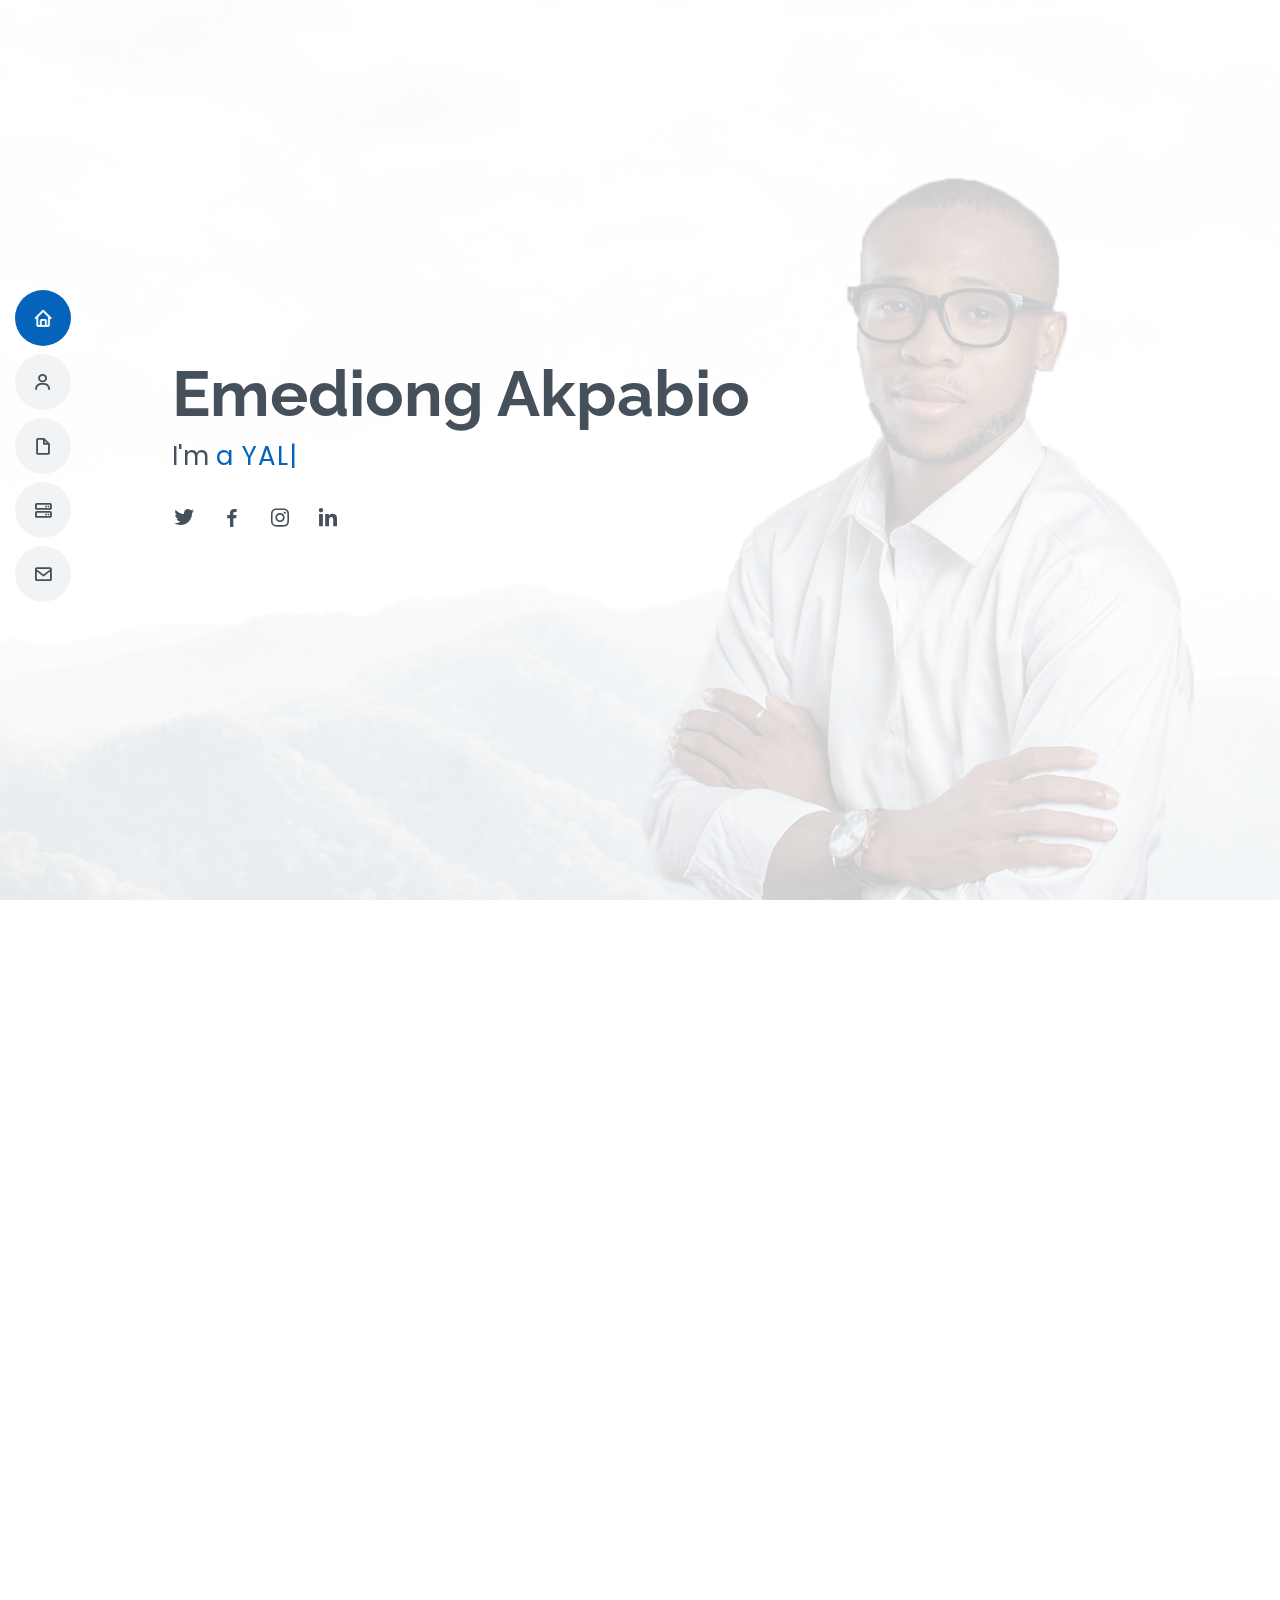
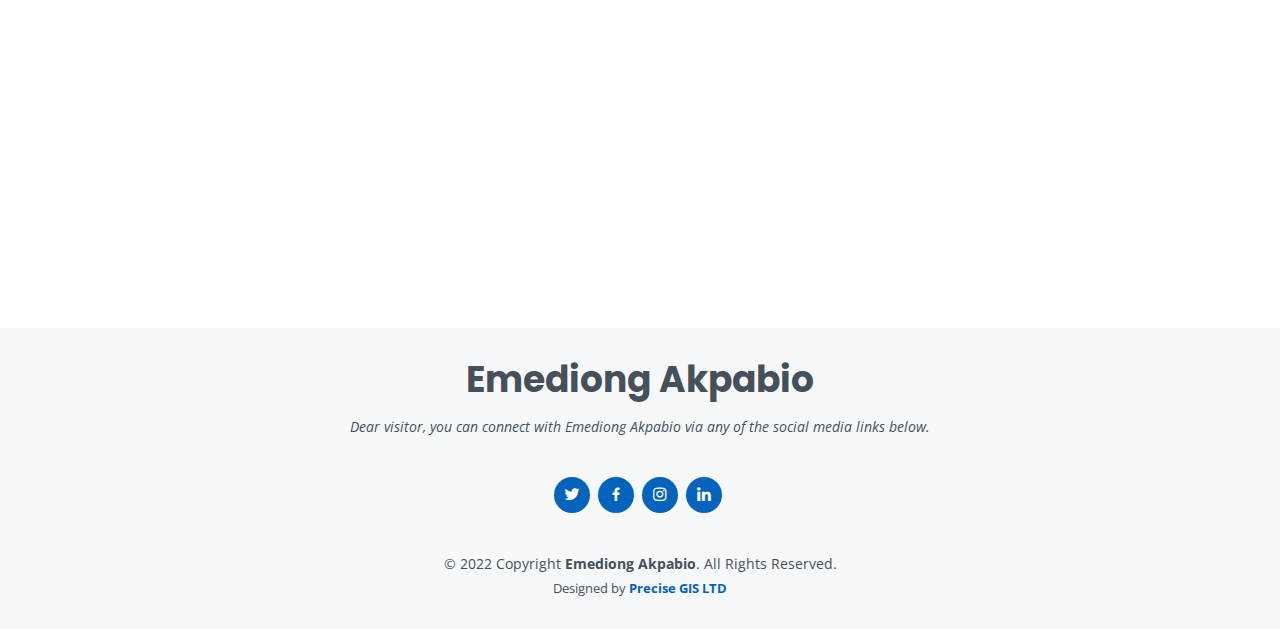
==== commit dfc341e6: "New article added" ====
--- a/index.html
+++ b/index.html
@@ -104,7 +104,7 @@
                   <!-- <li><i class="bi bi-chevron-right"></i> <strong>Birthday:</strong> <span>1st May</span></li> -->
                   <li><i class="bi bi-chevron-right"></i> <strong>Email:</strong> <span>emediongmax@gmail.com</span></li>
                   <li><i class="bi bi-chevron-right"></i> <strong>Website:</strong> <span>www.emediongakpabio.com</span></li>
-                  <!-- <li><i class="bi bi-chevron-right"></i> <strong>Phone:</strong> <span>+234 818 455 4433</span></li> -->
+                  <!-- <li><i class="bi bi-chevron-right"></i> <strong>Phone:</strong> <span>+234 818 455 4433</span></li>-->
                   <li><i class="bi bi-chevron-right"></i> <strong>LGA:</strong> <span>Uruan LGA</span></li>
                   <li><i class="bi bi-chevron-right"></i> <strong>Political Ambition:</strong> <span>Member Representing Uruan State Constituency, Akwa Ibom State House of Assembly</span></li>
                 </ul>
@@ -287,6 +287,11 @@
                       Advocacy for UN interns and the discriminatory policy of the United Nations. 
                     </a>
                   </li>
+                  <li><i class="bi bi-check-circle"></i>
+                    <a href="https://untoday.org/lifelong-learning-without-earning-isnt-for-everyone/" target="_blank">
+                      Lifelong learning without earning isn’t for everyone. 
+                    </a>
+                  </li>
                  
                 </ul>
               </div>
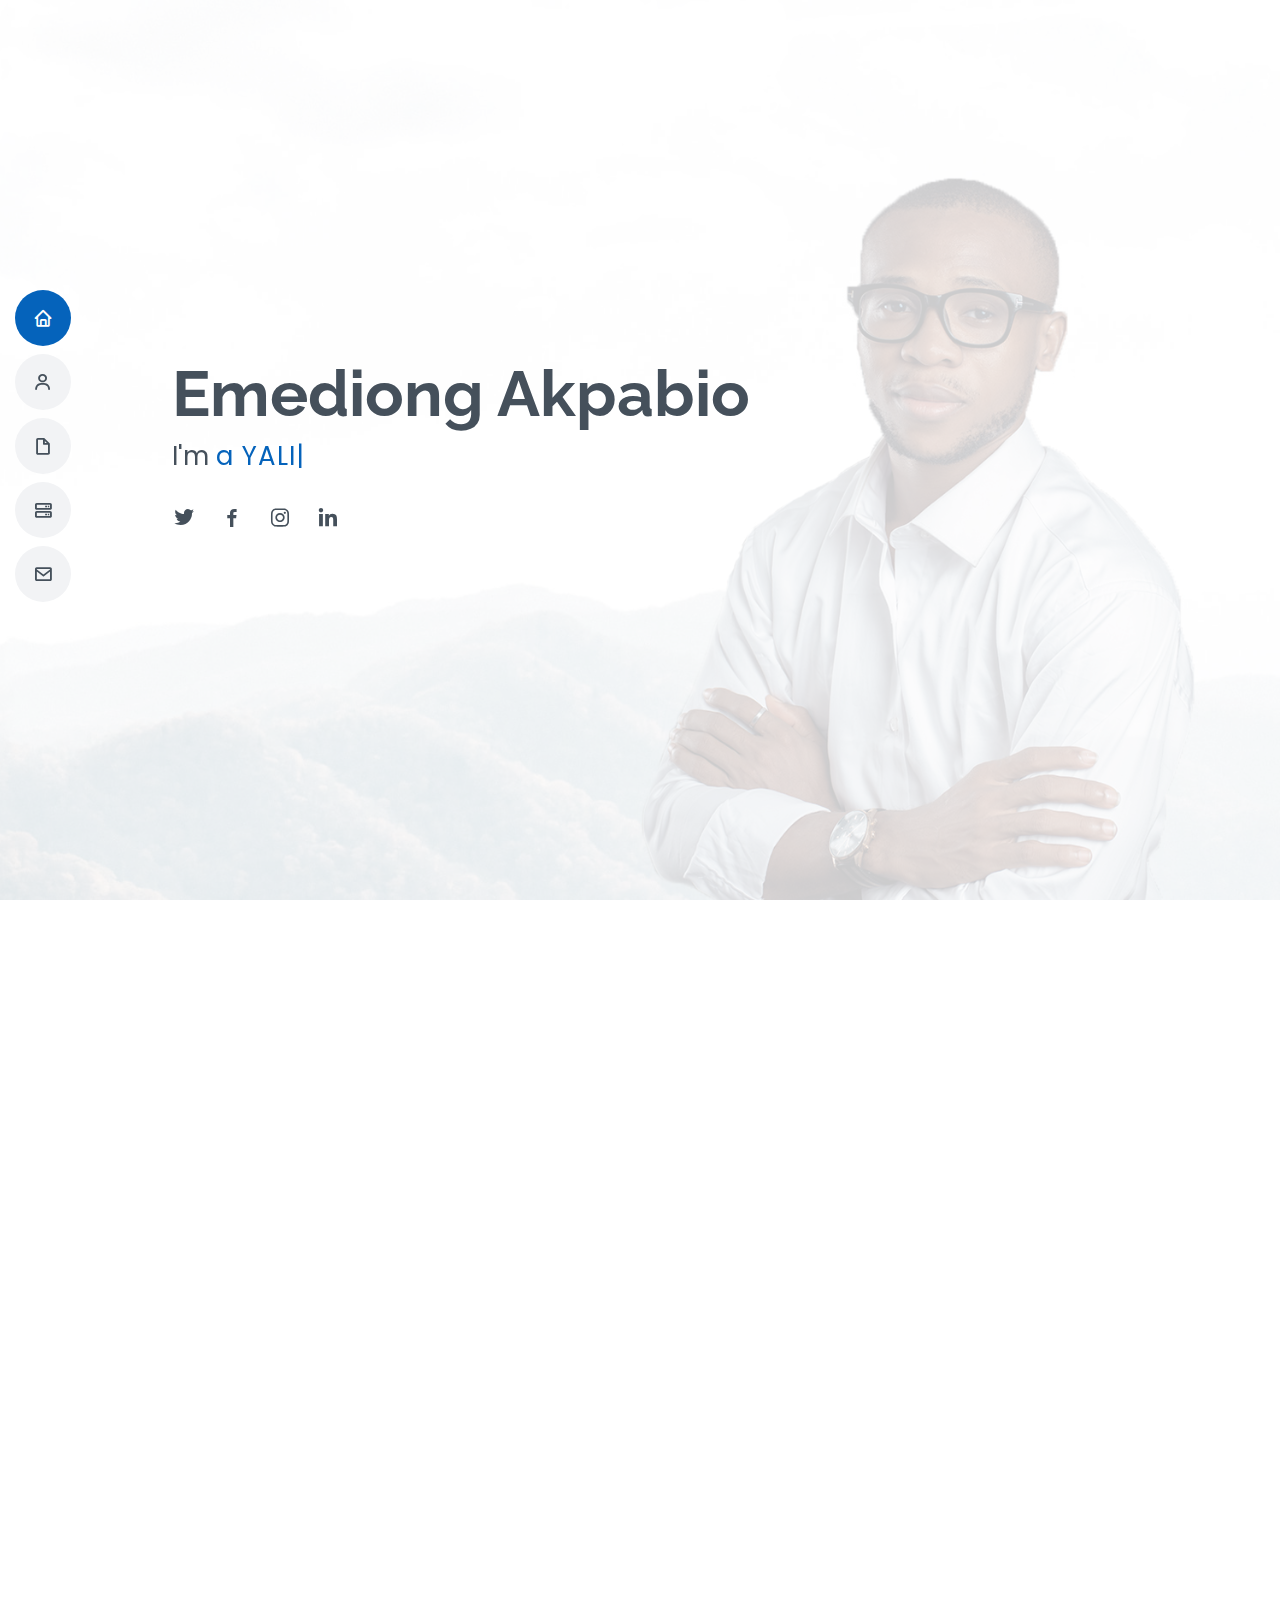
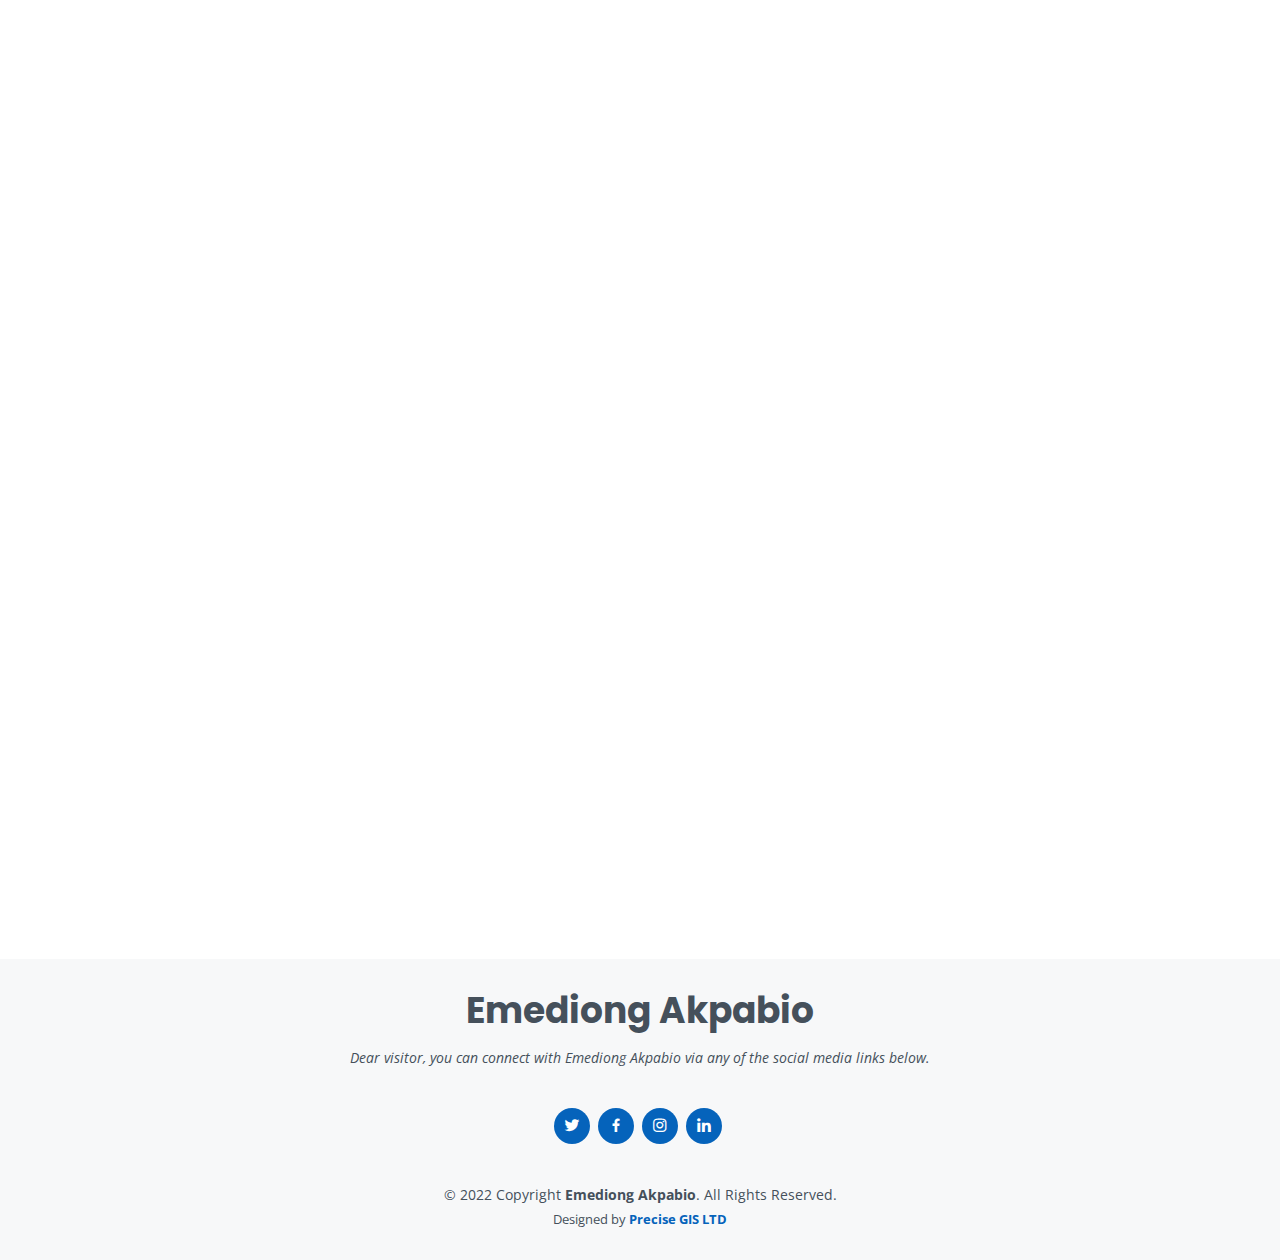
==== commit e73ba77c: "update 12august" ====
--- a/index.html
+++ b/index.html
@@ -85,38 +85,46 @@
 
         <div class="section-title">
           <h2>About</h2>
-          <p>Emediong Akpabio is a human rights and gender activist who has worked on cross-cutting issues in the development space. His advocacy has covered areas of gender equality, human rights, peace and security, child protection, intersectional feminism and social justice.</p>
-        </div>
-
-        <div class="row">
+          <p class="justify">Emediong Akpabio is a human rights and gender activist interested in child protection and development, women's rights, intersectional feminism, social justice, and policy reforms.  He has been involved in the design of advocacy engagements across Africa and abroad.  Emediong believes that we can create safe spaces for vulnerable groups if we have the right people doing the right politics, policies, and partnerships.
+          </p>
+        </div>
+
+        <div class="row row-div">
           <div class="col-lg-4">
-            <img src="assets/img/profile-img.jpg" class="img-fluid" alt="">
+            <img src="assets/img/new/2.jpg" class="img-fluid" alt="">
           </div>
           <div class="col-lg-8 pt-4 pt-lg-0 content">
-            <h3>Emediong Akpabio</h3>
+            <h3 class="m-top-20">SKILLS</h3>
             <br>
             <!-- <p class=" p fst-italic">
               Emediong Akpabio is a human rights and gender activist who has worked on cross-cutting issues in the development space. His advocacy has covered areas of gender equality, human rights, peace and security, child protection, intersectional feminism and social justice. 
             </p> -->
             <div class="row">
               <div class="col-lg-6">
-                <ul>
-                  <!-- <li><i class="bi bi-chevron-right"></i> <strong>Birthday:</strong> <span>1st May</span></li> -->
+                <ul class="info">
+                  <li><i class="bi bi-check-circle"></i>Campaign Designs and Strategy</li>
+                  <li><i class="bi bi-check-circle"></i>Participatory Advocacy</li>
+                  <li><i class="bi bi-check-circle"></i>Content Creation</li>
+                  <li><i class="bi bi-check-circle"></i>Writing</li>
+                  <li><i class="bi bi-check-circle"></i>Stakeholders management</li>
+                </ul>
+
+         
+                <!-- <ul>
                   <li><i class="bi bi-chevron-right"></i> <strong>Email:</strong> <span>emediongmax@gmail.com</span></li>
                   <li><i class="bi bi-chevron-right"></i> <strong>Website:</strong> <span>www.emediongakpabio.com</span></li>
-                  <!-- <li><i class="bi bi-chevron-right"></i> <strong>Phone:</strong> <span>+234 818 455 4433</span></li>-->
                   <li><i class="bi bi-chevron-right"></i> <strong>LGA:</strong> <span>Uruan LGA</span></li>
                   <li><i class="bi bi-chevron-right"></i> <strong>Political Ambition:</strong> <span>Member Representing Uruan State Constituency, Akwa Ibom State House of Assembly</span></li>
-                </ul>
-              </div>
-              <div class="col-lg-6">
+                </ul> -->
+              </div>
+              <!-- <div class="col-lg-6">
                 <ul>
-                  <!-- <li><i class="bi bi-chevron-right"></i> <strong>Age:</strong> <span>30</span></li>
+                  <li><i class="bi bi-chevron-right"></i> <strong>Age:</strong> <span>30</span></li>
                   <li><i class="bi bi-chevron-right"></i> <strong>Degree:</strong> <span>Master</span></li>
                   <li><i class="bi bi-chevron-right"></i> <strong>PhEmailone:</strong> <span>email@example.com</span></li>
-                  <li><i class="bi bi-chevron-right"></i> <strong>Freelance:</strong> <span>Available</span></li> -->
+                  <li><i class="bi bi-chevron-right"></i> <strong>Freelance:</strong> <span>Available</span></li>
                 </ul>
-              </div>
+              </div> -->
             </div>
             <!-- <h4>Leadership</h4>
             <p>
@@ -136,13 +144,12 @@
             float:left">
             Emediong's Political Ambition
           </p><br><br>
-          <p style="text-align: justify;
-          text-justify: inter-word;">Emediong is an aspiring diplomat and global young leader who has served in many leadership positions in Nigeria and Africa and is currently building a community of over 230 young changemakers and aspiring diplomats from 16 countries for peer to peer learning, Idea sharing and collaboration.
-          </p><br>
+          <p style="text-align: justify;">"My ambition is a statement of purpose for every young person out there"</p>
+          <p style="text-align: justify;">My campaign is tagged "The Difference" because I represent everything young people in Nigeria want to see and have different. 
+            Take a look at our story and why I'm running for office….</p>
+          <br>
           <button class="btn btn-outline-primary" style="float: left; text-justify: inter-word;" type="button" ><a href="ambition.html" target="_blank">Click here to learn more...</a>
-          
           </button>
-          
         </div>
 
         
@@ -163,41 +170,29 @@
           </p>
         </div>
 
-        <div class="row">
-          <!-- <div class="col-lg-4">
-            <img src="assets/img/profile-img.jpg" class="img-fluid" alt="">
-          </div> -->
-          <div class=" content">
-            <!-- <h3>Emediong Akpabio</h3>
-            <p class="fst-italic">
-              Lorem ipsum dolor sit amet, consectetur adipiscing elit, sed do eiusmod tempor incididunt ut labore et dolore
-              magna aliqua.
+        <div class="row row-div">
+          <div class="col-lg-4">
+            <img src="assets/img/new/4.jpg" class="img-fluid" alt="">
+          </div>
+          <div class="col-lg-8 pt-4 pt-lg-0 content">
+            <h3 class="m-top-20">LEADERSHIP</h3>
+            <br>
+            <!-- <p class=" p fst-italic">
+              Emediong Akpabio is a human rights and gender activist who has worked on cross-cutting issues in the development space. His advocacy has covered areas of gender equality, human rights, peace and security, child protection, intersectional feminism and social justice. 
             </p> -->
             <div class="row">
-              <div class="col">
+              <div class="col-lg-6">
                 <ul class="info">
-                  <li><i class="bi bi-check-circle"></i>Coordinator, United States Government Exchange Alumni Association in Oyo State.</li>
-                  <li><i class="bi bi-check-circle"></i>Advisory Board Member, YALI RLC Nigeria.<br>
-                  <li><i class="bi bi-check-circle"></i>Speaker, Faculty of Environmental Students Association (FESSA) University of Uyo 2015.
-                 
+                  <li><i class="bi bi-check-circle"></i>Board Member: YALI RLC Nigeria Alumni 
+                    2021-2024
+                  </li>
+                  <li><i class="bi bi-check-circle"></i>President of YALI RLC Nigeria
+                    2019 -2020
+                  </li>
+                  <li><i class="bi bi-check-circle"></i>Co-founder: Nexusafrik, Childsolidarity Group</li>
                 </ul>
               </div>
-              
-            </div>
-            <br><br>
-            <h4 class="pa">PROJECTS</h4>
-
-            <div class="row">
-              <div class="col">
-                <ul class="info">
-                  <li><i class="bi bi-check-circle"></i>Assessing the status of children's rights in Nigeria</li>
-                  
-                 
-                </ul>
-              </div>
-              
-            </div>
-            
+            </div>
           </div>
         </div>
       </div>
@@ -228,6 +223,7 @@
               <div class="col">
                 <ul class="info">
                   <li><i class="bi bi-check-circle"></i> African Charter on the Rights and Welfare of the Child (ACRWC30)</li>
+                  <li><i class="bi bi-check-circle"></i> UN Internship policy reform</li>
                   <li><i class="bi bi-check-circle"></i> Nigeria Digital Rights and Freedom Bill</li>
                   <li><i class="bi bi-check-circle"></i> African Charter for Democracy Election Governance (ACDEG)</li>
                   <li><i class="bi bi-check-circle"></i> United Nations Security Council Resolution 2250
@@ -245,6 +241,36 @@
       </div>
     </section>
     <!-- End Facts Section -->
+
+    <section id="about" class="about">
+      <div class="container" data-aos="fade-up">
+
+        <div class="section-title">
+          <h2>Achievements</h2>
+          <p>
+            “Optimism is essential to achievement and it is also the foundation of courage and true progress.” - <b>Nicholas M. Butler</b>
+          </p>
+        </div>
+
+        <div class="row row-div">
+          <div class="col-lg-4">
+            <img src="assets/img/new/5.jpg" class="img-fluid" alt="">
+          </div>
+          <div class="col-lg-8 pt-4 pt-lg-0 content">
+            <h3 class="m-top-20">Emediong's Achievements</h3>
+            <br>
+            <div class="row">
+              <div class="col">
+                <ul class="info">
+                  <li><i class="bi bi-check-circle"></i>Facilitated an award of over $25,000 in Grant for establishing an Alumni community in Oyo State for the US Government in Nigeria.</li>
+                  <li><i class="bi bi-check-circle"></i>Led a community survey to assess the status of children's rights in Lagos Nigeria through the SUSO project to drive evidence-based advocacy for policy reform for children.</li>
+                </ul>
+              </div>
+            </div>
+          </div>
+        </div>
+      </div>
+    </section>
 
     <!-- Leadership -->
     <section id="about" class="about">
--- a/assets/css/style.css
+++ b/assets/css/style.css
@@ -451,6 +451,18 @@
 /*--------------------------------------------------------------
 # Akills
 --------------------------------------------------------------*/
+.justify{
+  text-align: justify;
+  /* text-justify: inter-word; */
+}
+.row-div{
+  margin-top: 30px;
+}
+.m-top-20{
+  margin-top: 20px;
+  margin-left: 20px
+  /* text-align: center; */
+}
 .skills .progress {
   height: 60px;
   display: block;
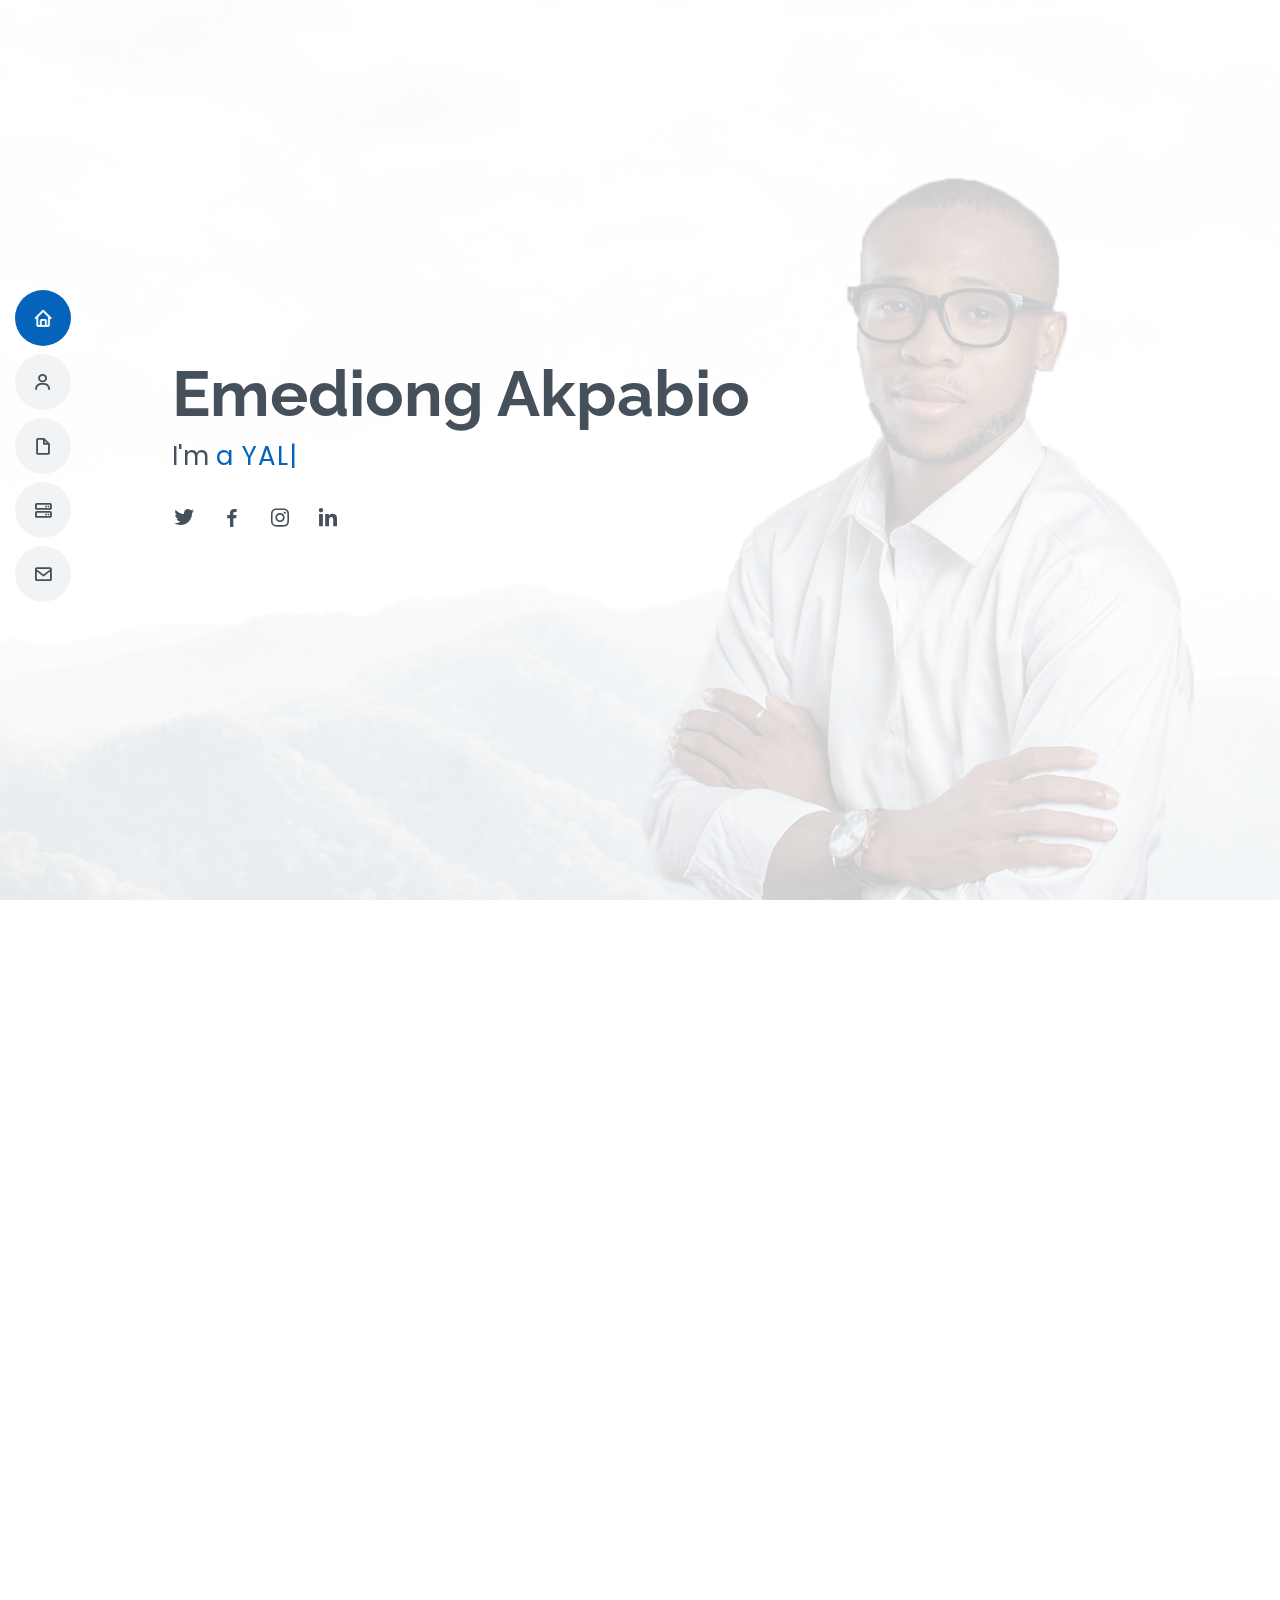
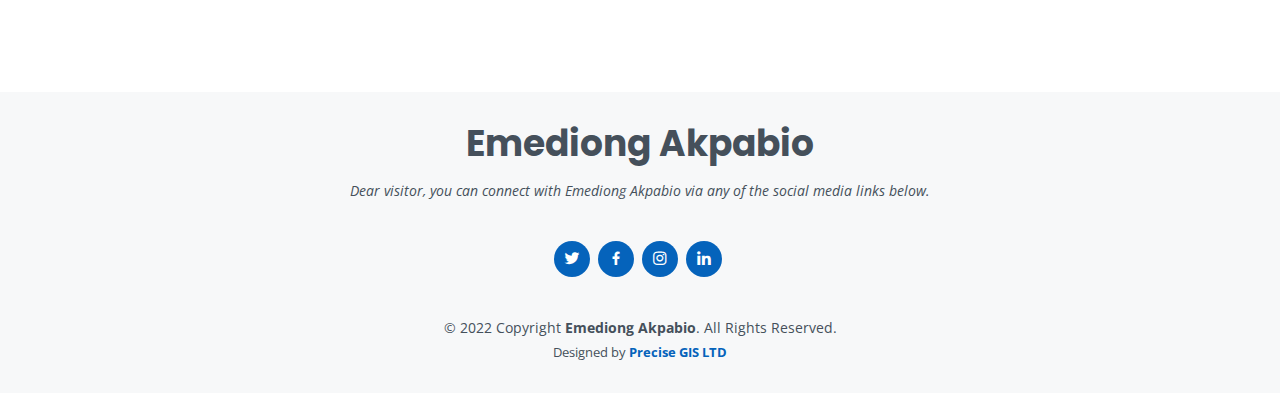
==== commit 8e0552c3: "added updates" ====
--- a/index.html
+++ b/index.html
@@ -60,7 +60,8 @@
       </ul>
     </nav><!-- .nav-menu -->
 
-  </header><!-- End Header -->
+  </header>
+  <!-- End Header -->
 
   <!-- ======= Hero Section ======= -->
   <section id="hero" class="d-flex flex-column justify-content-center">
@@ -75,7 +76,8 @@
         <a href="https://www.linkedin.com/in/emediongakpabio" class="linkedin" target="_blank"><i class="bx bxl-linkedin"></i></a>
       </div>
     </div>
-  </section><!-- End Hero -->
+  </section>
+  <!-- End Hero -->
 
   <main id="main">
 
@@ -339,11 +341,11 @@
       <div class="container" data-aos="fade-up">
 
         <div class="section-title">
-          <h2>Donate</h2>
-          <p>We are currently running a fundraising campaign for our vision, as we believe this is the best route to avoid Godfatherism and adoption from the very system we want to change. To support our project and play a role in shaping the future of youth representation in Nigeria.</p>
-        </div>
-
-        <div class="row">
+          <h2>Donation</h2>
+          <p class="justify">We raised over $3000 to support campaign logistics. Reach out to Emediong via the contact options for more information.</p>
+        </div>
+
+        <!-- <div class="row">
 
           <div class="col-lg-4 col-md-6 d-flex align-items-stretch" data-aos="zoom-in" data-aos-delay="100">
             <div class="icon-box iconbox-blue">
@@ -373,8 +375,7 @@
               <p><b>Paypal</b></p>
               <p>Fund Raiser For Emediong Akpabio</p>
               <p><a href="https://www.paypal.com/pools/c/8IidreLpJu" target="_blank">www.paypal.com/pools/c/8IidreLpJu</a></p>
-              <!-- <p>Platform: SendWave</p>
-              <p>Location: Nigeria</p> -->
+              
               <p style="opacity: 0%;">Duis aute irure dolor in reprehenderit in voluptate velit esse cillum dolore</p>
             </div>
           </div>
@@ -447,7 +448,7 @@
             </div>
           </div>
 
-        </div>
+        </div> -->
 
       </div>
     </section>
